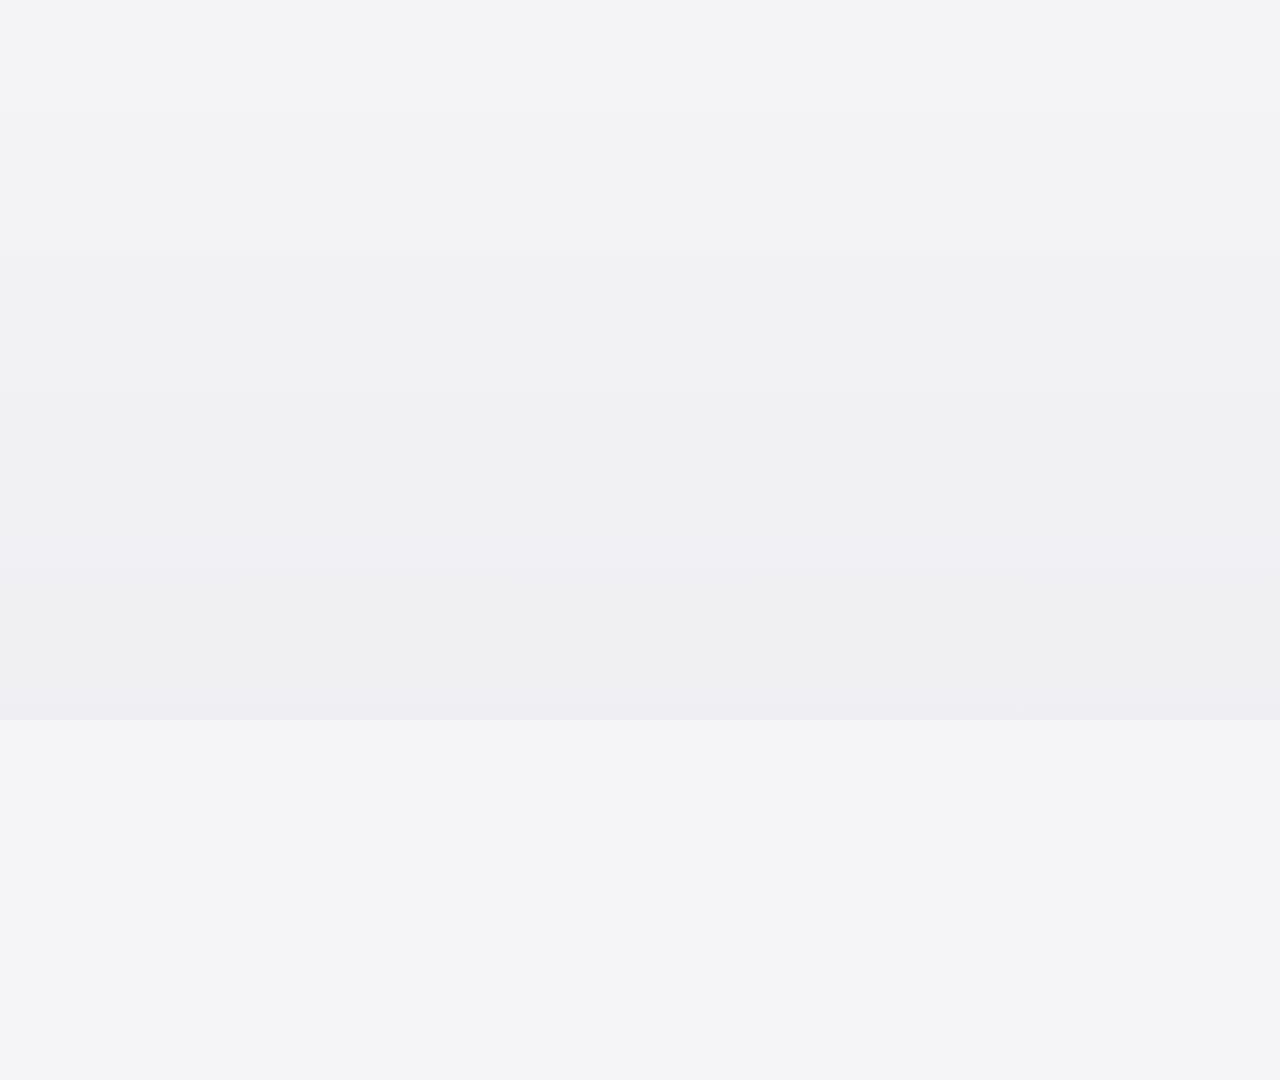
==== web/index.html @ 150fe495 "miguel-custom: wallpaper gallery (down twice from the dock; left/right browse, up/back return)" ====
<!doctype html>
<html lang="en">
<head>
<meta charset="utf-8">
<meta name="viewport" content="width=1920, height=1080">
<title>Free My TV</title>
<link rel="stylesheet" href="home.css">
</head>
<body>
<div id="stage">
  <div id="sky" class="layer">
    <div class="grad day"></div>
    <div class="grad night"></div>
    <canvas id="bgA" width="48" height="27"></canvas>
    <canvas id="bgB" width="48" height="27"></canvas>
    <div class="veil"></div>
    <div class="lift"></div>
  </div>
  <div id="home" class="layer">
    <div id="top" class="layer">
      <h1 id="title"></h1>
      <div id="tabs"></div>
      <div id="quotes"></div>
      <div id="buttons"></div>
      <div id="cards"></div>
      <div id="clock"><span class="time"></span><span class="date"></span></div>
    </div>
    <div id="platter"></div>
    <div id="tiles"></div>
  </div>
  <div id="drawer" class="layer"></div>
  <div id="apps" class="layer sheet"><h2></h2><div class="grid"></div></div>
  <div id="settings" class="layer sheet"><div class="box"></div></div>
  <div id="shelfedit" class="layer sheet"><div class="box"></div></div>
  <div id="gallery" class="layer"></div><!-- miguel-custom: wallpaper gallery -->
  <div id="saver" class="layer"></div>
  <div id="toast"></div>
</div>
<script src="config.js"></script>
<script src="coins.js"></script>
<script src="strings.js"></script>
<script src="tv.js"></script>
<script src="zones.js"></script>
<script src="data.js"></script>
<script src="home.js"></script>
</body>
</html>
---- web/home.css ----
/*
 * The home screen on a 1920 × 1080 stage, with the Android app's measurements (HomeView): the title and tabs at the top
 * left, icon-only glass buttons at the top right, three picks, and the glass shelf at the bottom; ↓ on the shelf opens
 * the drawer (inputs, shortcuts, weather, prices). Light by day, dark from sunset to sunrise.
 * No CSS variables, grid or backdrop-filter: older LG TVs (webOS 3 and 4) don't have them, and blur is too heavy for
 * their GPUs. Only transform and opacity animate.
 */
@font-face {
  font-family: 'Inter';
  src: url('fonts/InterVariable.ttf') format('truetype');
  font-weight: 100 900;
}

html, body {
  margin: 0;
  padding: 0;
  width: 100%;
  height: 100%;
  overflow: hidden;
  background: #F5F5F7;
}

body {
  font-family: 'Inter', 'LG Smart UI', 'Helvetica Neue', Arial, sans-serif;
  color: #1D1D1F;
  -webkit-font-smoothing: antialiased;
  cursor: default;
}

button { font: inherit; color: inherit; background: none; border: 0; padding: 0; margin: 0; outline: none; }

#stage {
  position: absolute;
  left: 0;
  top: 0;
  width: 1920px;
  height: 1080px;
  overflow: hidden;
  -webkit-transform-origin: 0 0;
  transform-origin: 0 0;
}

.layer { position: absolute; left: 0; top: 0; width: 1920px; height: 1080px; }

/* Symbols: Material Symbols as white PNGs, tinted by the background color. */
.sym {
  display: inline-block;
  -webkit-mask-size: contain;
  -webkit-mask-repeat: no-repeat;
  -webkit-mask-position: center;
  background-color: currentColor;
}

/* MARK: - Background: the first pick's photo, very blurred and almost white (almost black at night). */

#sky { background: #EBEBEF; }
#sky .grad { position: absolute; left: 0; top: 0; width: 100%; height: 100%; -webkit-transition: opacity 2s; transition: opacity 2s; }
#sky .day { background: -webkit-linear-gradient(top, #F5F5F7, #E2E2E7); background: linear-gradient(#F5F5F7, #E2E2E7); }
#sky .night { background: -webkit-linear-gradient(top, #1C1C1E, #0B0B0D); background: linear-gradient(#1C1C1E, #0B0B0D); opacity: 0; }
#sky canvas { position: absolute; left: -4%; top: -4%; width: 108%; height: 108%; opacity: 0; -webkit-transition: opacity 0.8s; transition: opacity 0.8s; }
#sky canvas.on { opacity: 1; }
#sky .veil { position: absolute; left: 0; top: 0; width: 100%; height: 100%; background: rgba(245, 245, 247, 0.74); -webkit-transition: background-color 2s; transition: background-color 2s; }
#sky .lift { position: absolute; left: 0; top: 0; width: 100%; height: 100%; background: #FFF; opacity: 0; -webkit-transition: opacity 0.45s, background-color 2s; transition: opacity 0.45s, background-color 2s; }
.night #sky .day { opacity: 0; }
.night #sky .night { opacity: 1; }
.night #sky .veil { background: rgba(11, 11, 13, 0.78); }
.night #sky .lift { background: #000; }
.drawer-open #sky .lift { opacity: 0.32; }
.night.drawer-open #sky .lift { opacity: 0.42; }

/* MARK: - Moving parts: the top fades and everything rises when the drawer opens. */

/* Each part is its own stack, so a focused tile (z-index) never shows over the drawer, a sheet or the screensaver. */
#home { z-index: 1; }
#drawer { z-index: 2; }
.sheet { z-index: 3; }
#saver { z-index: 4; }

#home, #drawer {
  -webkit-transition: -webkit-transform 0.55s cubic-bezier(0.32, 0.72, 0.2, 1), opacity 0.4s;
  transition: transform 0.55s cubic-bezier(0.32, 0.72, 0.2, 1), opacity 0.4s;
}
.drawer-open #home { -webkit-transform: translateY(-560px); transform: translateY(-560px); }
#top { -webkit-transition: opacity 0.3s; transition: opacity 0.3s; }
.drawer-open #top { opacity: 0; }
#drawer { -webkit-transform: translateY(560px); transform: translateY(560px); opacity: 0; }
.drawer-open #drawer { -webkit-transform: none; transform: none; opacity: 1; }

/* MARK: - Title and tabs */

#title {
  position: absolute;
  left: 76px;
  top: 52px;
  margin: 0;
  font-size: 76px;
  font-weight: 600;
  letter-spacing: 0.004em;
  line-height: 1;
  white-space: nowrap;
  color: #1D1D1F;
  -webkit-transition: color 2s;
  transition: color 2s;
}

#tabs { position: absolute; left: 54px; top: 158px; height: 68px; white-space: nowrap; }
.tab {
  position: relative;
  display: inline-block;
  height: 68px;
  padding: 0 26px;
  margin-right: 4px;
  border-radius: 34px;
  font-size: 30px;
  font-weight: 500;
  line-height: 68px;
  color: #6E6E73;
  -webkit-transition: -webkit-transform 0.3s cubic-bezier(0.2, 0.9, 0.3, 1.2), background-color 0.25s, box-shadow 0.3s, color 0.25s;
  transition: transform 0.3s cubic-bezier(0.2, 0.9, 0.3, 1.2), background-color 0.25s, box-shadow 0.3s, color 0.25s;
}
.tab.on { font-weight: 600; color: #1D1D1F; }
.tab.focus {
  background: #FFF;
  color: #1D1D1F;
  -webkit-transform: scale(1.05);
  transform: scale(1.05);
  box-shadow: 0 8px 26px rgba(0, 0, 0, 0.22);
}
.night #title, .night .tab.on { color: #F5F5F7; }
.night .tab { color: rgba(245, 245, 247, 0.62); }
.night .tab.focus { color: #1D1D1F; box-shadow: 0 8px 26px rgba(0, 0, 0, 0.4); }

/* Crypto quotes at the right end of the tab row: a quiet detail. */
#quotes {
  position: absolute;
  right: 80px;
  top: 178px;
  height: 28px;
  font-size: 21px;
  line-height: 28px;
  color: #8E8E93;
  white-space: nowrap;
  -webkit-transition: opacity 0.25s;
  transition: opacity 0.25s;
  font-feature-settings: 'tnum';
}
#quotes .q { display: inline-block; margin-left: 24px; }
#quotes svg { width: 15px; height: 15px; vertical-align: -1px; margin-right: 6px; fill: rgba(142, 142, 147, 0.7); }
#quotes.hide { opacity: 0; }
.night #quotes { color: rgba(245, 245, 247, 0.62); }
.night #quotes svg { fill: rgba(245, 245, 247, 0.55); }

/* Live TV, HDMI Inputs and Settings: glass circles; the focused one turns white, with its name below. */
.round {
  position: absolute;
  top: 69px;
  width: 68px;
  height: 68px;
  border-radius: 34px;
  background: -webkit-linear-gradient(top, rgba(255, 255, 255, 0.78), rgba(255, 255, 255, 0.5));
  background: linear-gradient(rgba(255, 255, 255, 0.78), rgba(255, 255, 255, 0.5));
  box-shadow: 0 6px 26px rgba(0, 0, 0, 0.1), inset 0 1px 0 rgba(255, 255, 255, 0.9), inset 0 0 0 1px rgba(255, 255, 255, 0.5);
  color: #1D1D1F;
  -webkit-transition: -webkit-transform 0.3s cubic-bezier(0.2, 0.9, 0.3, 1.2), box-shadow 0.3s, background-color 0.25s;
  transition: transform 0.3s cubic-bezier(0.2, 0.9, 0.3, 1.2), box-shadow 0.3s, background-color 0.25s;
}
.round .sym { position: absolute; left: 20px; top: 20px; width: 28px; height: 28px; }
.round.focus { background: #FFF; -webkit-transform: scale(1.1); transform: scale(1.1); box-shadow: 0 14px 30px rgba(0, 0, 0, 0.24); }
.round .tip {
  position: absolute;
  top: 88px;
  left: 50%;
  width: 300px;
  margin-left: -150px;
  text-align: center;
  font-size: 23px;
  font-weight: 600;
  white-space: nowrap;
  opacity: 0;
  -webkit-transition: opacity 0.2s;
  transition: opacity 0.2s;
}
.round.last .tip { left: auto; right: -10px; margin-left: 0; text-align: right; }
.round.focus .tip { opacity: 1; }
.night .round {
  background: -webkit-linear-gradient(top, rgba(40, 40, 44, 0.8), rgba(17, 17, 19, 0.62));
  background: linear-gradient(rgba(40, 40, 44, 0.8), rgba(17, 17, 19, 0.62));
  box-shadow: 0 6px 26px rgba(0, 0, 0, 0.3), inset 0 1px 0 rgba(255, 255, 255, 0.14), inset 0 0 0 1px rgba(255, 255, 255, 0.08);
  color: rgba(255, 255, 255, 0.92);
}
.night .round.focus { background: #FFF; color: #1D1D1F; }
.night .round.focus .tip { color: #F5F5F7; }

/* MARK: - Picks: a wide card and two tall ones; focused, a card grows 5%, rises and its edge lights up. */

.card {
  position: absolute;
  top: 262px;
  height: 442px;
  -webkit-transition: -webkit-transform 0.32s cubic-bezier(0.2, 0.9, 0.3, 1.15);
  transition: transform 0.32s cubic-bezier(0.2, 0.9, 0.3, 1.15);
}
.card .img {
  position: absolute;
  left: 0;
  top: 0;
  width: 100%;
  height: 100%;
  border-radius: 18px;
  overflow: hidden;
  background-color: #DADADF;
  background-size: cover;
  background-position: center;
  box-shadow: 0 10px 30px rgba(0, 0, 0, 0.14);
  -webkit-transition: box-shadow 0.32s;
  transition: box-shadow 0.32s;
}
.card .img::after {
  content: '';
  position: absolute;
  left: 0;
  top: 0;
  right: 0;
  bottom: 0;
  border-radius: 18px;
  box-shadow: inset 0 0 0 2.5px rgba(255, 255, 255, 0.85);
  background: -webkit-linear-gradient(-60deg, rgba(255, 255, 255, 0.22), rgba(255, 255, 255, 0) 55%);
  background: linear-gradient(150deg, rgba(255, 255, 255, 0.22), rgba(255, 255, 255, 0) 55%);
  opacity: 0;
  -webkit-transition: opacity 0.25s;
  transition: opacity 0.25s;
}
.card.focus { -webkit-transform: translateY(-6px) scale(1.05); transform: translateY(-6px) scale(1.05); z-index: 2; }
.card.focus .img { box-shadow: 0 24px 46px rgba(0, 0, 0, 0.34); }
.card.focus .img::after { opacity: 1; }
.card .name {
  position: absolute;
  left: 0;
  top: 464px;
  max-width: 100%;
  overflow: hidden;
  text-overflow: ellipsis;
  white-space: nowrap;
  font-size: 31px;
  font-weight: 600;
  letter-spacing: 0.012em;
  color: #1D1D1F;
  -webkit-transition: color 2s;
  transition: color 2s;
}
.card .meta {
  position: absolute;
  left: 0;
  top: 506px;
  max-width: 100%;
  overflow: hidden;
  text-overflow: ellipsis;
  white-space: nowrap;
  font-size: 25px;
  font-weight: 500;
  color: #6E6E73;
}
.night .card .img { background-color: #2C2C2E; box-shadow: 0 10px 30px rgba(0, 0, 0, 0.32); }
.night .card .name { color: #F5F5F7; }
.night .card .meta { color: rgba(245, 245, 247, 0.62); }

/* Without a TMDB key (or picks yet): the date and the time instead of the cards. */
#clock {
  position: absolute;
  left: 76px;
  top: 300px;
  font-size: 176px;
  font-weight: 200;
  letter-spacing: -0.01em;
  line-height: 1;
  color: #1D1D1F;
  display: none;
}
#clock .date { display: block; font-size: 40px; font-weight: 500; letter-spacing: 0; margin-top: 18px; color: #6E6E73; }
.no-picks #clock { display: block; }
/* miguel-custom: no tabs or picks: the clock sits in the middle of the space between the title and the dock. */
.no-picks #clock { top: 340px; }
.night #clock { color: #F5F5F7; }
.night #clock .date { color: rgba(245, 245, 247, 0.62); }

/* MARK: - Shelf: the glass bar with the apps, each in its brand color; focused, a tile grows 20% and rises. */

#platter {
  position: absolute;
  top: 814px;
  height: 206px;
  border-radius: 62px;
  background: -webkit-linear-gradient(top, rgba(255, 255, 255, 0.62), rgba(255, 255, 255, 0.4));
  background: linear-gradient(rgba(255, 255, 255, 0.62), rgba(255, 255, 255, 0.4));
  box-shadow: 0 18px 40px rgba(0, 0, 0, 0.12), inset 0 1.5px 0 rgba(255, 255, 255, 0.95), inset 0 0 0 1px rgba(255, 255, 255, 0.55);
}
.night #platter {
  background: -webkit-linear-gradient(top, rgba(34, 34, 38, 0.72), rgba(17, 17, 19, 0.6));
  background: linear-gradient(rgba(34, 34, 38, 0.72), rgba(17, 17, 19, 0.6));
  box-shadow: 0 18px 40px rgba(0, 0, 0, 0.32), inset 0 1.5px 0 rgba(255, 255, 255, 0.14), inset 0 0 0 1px rgba(255, 255, 255, 0.08);
}

.tile {
  position: absolute;
  top: 854px;
  height: 126px;
  border-radius: 22px;
  overflow: hidden;
  color: #FFF;
  box-shadow: 0 4px 22px rgba(0, 0, 0, 0.14);
  -webkit-transition: -webkit-transform 0.3s cubic-bezier(0.2, 0.9, 0.3, 1.2), box-shadow 0.3s;
  transition: transform 0.3s cubic-bezier(0.2, 0.9, 0.3, 1.2), box-shadow 0.3s;
}
.tile img { position: absolute; left: 50%; top: 50%; max-width: 76%; max-height: 62%; -webkit-transform: translate(-50%, -50%); transform: translate(-50%, -50%); }
.tile .word {
  position: absolute;
  left: 8%;
  right: 8%;
  top: 50%;
  margin-top: -20px;
  height: 40px;
  line-height: 40px;
  text-align: center;
  font-size: 30px;
  font-weight: 700;
  letter-spacing: -0.01em;
  white-space: nowrap;
  overflow: hidden;
  text-overflow: ellipsis;
}
.tile::after {
  content: '';
  position: absolute;
  left: 0;
  top: 0;
  right: 0;
  height: 50%;
  background: -webkit-linear-gradient(top, rgba(255, 255, 255, 0.1), rgba(255, 255, 255, 0));
  background: linear-gradient(rgba(255, 255, 255, 0.1), rgba(255, 255, 255, 0));
  opacity: 0;
  -webkit-transition: opacity 0.25s;
  transition: opacity 0.25s;
}
.tile.focus { -webkit-transform: scale(1.2); transform: scale(1.2); box-shadow: 0 18px 40px rgba(0, 0, 0, 0.34); z-index: 2; }
.tile.focus::after { opacity: 1; }
.night .tile { box-shadow: 0 4px 22px rgba(0, 0, 0, 0.3); }
.night .tile.focus { box-shadow: 0 18px 40px rgba(0, 0, 0, 0.6); }

/* MARK: - Drawer: inputs and shortcuts, weather, prices */

.row-title { position: absolute; top: 494px; font-size: 25px; font-weight: 600; color: #6E6E73; white-space: nowrap; }
.night .row-title { color: rgba(255, 255, 255, 0.7); }

.glass {
  background: -webkit-linear-gradient(top, rgba(255, 255, 255, 0.86), rgba(255, 255, 255, 0.66));
  background: linear-gradient(rgba(255, 255, 255, 0.86), rgba(255, 255, 255, 0.66));
  box-shadow: 0 10px 30px rgba(0, 0, 0, 0.1), inset 0 1.5px 0 rgba(255, 255, 255, 0.95), inset 0 0 0 1px rgba(255, 255, 255, 0.5);
}
.night .glass {
  background: -webkit-linear-gradient(top, rgba(38, 38, 42, 0.78), rgba(17, 17, 19, 0.64));
  background: linear-gradient(rgba(38, 38, 42, 0.78), rgba(17, 17, 19, 0.64));
  box-shadow: 0 10px 30px rgba(0, 0, 0, 0.3), inset 0 1.5px 0 rgba(255, 255, 255, 0.12), inset 0 0 0 1px rgba(255, 255, 255, 0.07);
}

.key {
  position: absolute;
  top: 540px;
  height: 126px;
  border-radius: 20px;
  text-align: center;
  color: #1D1D1F;
  -webkit-transition: -webkit-transform 0.28s cubic-bezier(0.2, 0.9, 0.3, 1.2), box-shadow 0.28s, background-color 0.2s;
  transition: transform 0.28s cubic-bezier(0.2, 0.9, 0.3, 1.2), box-shadow 0.28s, background-color 0.2s;
}
.key .sym { position: absolute; left: 50%; top: 33px; width: 34px; height: 34px; margin-left: -17px; }
.key .label { position: absolute; left: 8px; right: 8px; top: 82px; font-size: 23px; font-weight: 500; white-space: nowrap; overflow: hidden; text-overflow: ellipsis; }
.key.off { color: #8E8E93; }
.key.focus { background: #F5F5F7; color: #1C1C1E; -webkit-transform: scale(1.07); transform: scale(1.07); box-shadow: 0 16px 34px rgba(0, 0, 0, 0.42); z-index: 2; }
.night .key { color: rgba(255, 255, 255, 0.95); }
.night .key.off { color: rgba(255, 255, 255, 0.42); }
.night .key.focus { color: #1C1C1E; }

.panel { position: absolute; top: 708px; height: 300px; border-radius: 30px; overflow: hidden; color: #1D1D1F; }
.night .panel { color: #F5F5F7; }
.panel .head { position: absolute; left: 34px; top: 30px; font-size: 25px; font-weight: 600; color: #6E6E73; white-space: nowrap; }
.panel .side { position: absolute; right: 34px; top: 33px; font-size: 21px; font-weight: 500; color: #8E8E93; white-space: nowrap; }
.night .panel .head { color: rgba(255, 255, 255, 0.7); }
.night .panel .side { color: rgba(255, 255, 255, 0.6); }

#weather .now { position: absolute; left: 34px; top: 82px; height: 100px; white-space: nowrap; }
#weather .now .sym { width: 56px; height: 56px; vertical-align: 12px; margin-right: 18px; }
#weather .now .temp { font-size: 100px; font-weight: 300; line-height: 100px; font-feature-settings: 'tnum'; }
#weather .cond { position: absolute; left: 34px; top: 192px; font-size: 29px; font-weight: 500; white-space: nowrap; }
#weather .range { position: absolute; left: 34px; top: 236px; font-size: 23px; font-weight: 500; color: #6E6E73; white-space: nowrap; font-feature-settings: 'tnum'; }
#weather .split { position: absolute; left: 391px; top: 34px; bottom: 34px; width: 2px; background: rgba(0, 0, 0, 0.1); }
#weather .hours { position: absolute; left: 422px; right: 30px; top: 74px; height: 140px; }
#weather .hour { position: absolute; top: 0; text-align: center; font-feature-settings: 'tnum'; }
#weather .hour .t { font-size: 22px; font-weight: 500; color: #6E6E73; }
#weather .hour .sym { display: block; width: 30px; height: 30px; margin: 22px auto 18px; }
#weather .hour .d { font-size: 26px; font-weight: 500; }
#weather .sun { position: absolute; left: 422px; top: 236px; font-size: 23px; font-weight: 500; color: #6E6E73; white-space: nowrap; }
#weather .sun .sym { width: 22px; height: 22px; vertical-align: -3px; margin-right: 10px; }
#weather .sun span { margin-right: 36px; }
.night #weather .range, .night #weather .hour .t, .night #weather .sun { color: rgba(255, 255, 255, 0.68); }
.night #weather .split { background: rgba(255, 255, 255, 0.14); }

#prices .coin { position: absolute; left: 34px; right: 34px; height: 40px; font-size: 29px; font-weight: 500; white-space: nowrap; }
#prices .coin svg { position: absolute; left: 2px; top: 6px; width: 26px; height: 26px; fill: #6E6E73; }
#prices .coin .n { position: absolute; left: 50px; top: 0; }
#prices .coin .p { position: absolute; right: 128px; top: 1px; font-size: 26px; font-feature-settings: 'tnum'; }
#prices .coin .c { position: absolute; right: 0; top: 2px; width: 108px; height: 34px; line-height: 34px; border-radius: 17px; text-align: center; font-size: 21px; font-weight: 600; font-feature-settings: 'tnum'; }
#prices .up { color: #248A3D; background: rgba(36, 138, 61, 0.2); }
#prices .down { color: #D70015; background: rgba(215, 0, 21, 0.2); }
.night #prices .coin svg { fill: rgba(255, 255, 255, 0.8); }
.night #prices .up { color: #30D158; background: rgba(48, 209, 88, 0.2); }
.night #prices .down { color: #FF453A; background: rgba(255, 69, 58, 0.2); }

/* MARK: - Sheets over the home screen: All Apps, Settings, Shelf */

.sheet {
  background: rgba(0, 0, 0, 0.66);
  color: #FFF;
  opacity: 0;
  visibility: hidden;
  -webkit-transform: scale(1.04);
  transform: scale(1.04);
  -webkit-transition: opacity 0.35s, -webkit-transform 0.45s cubic-bezier(0.2, 0.9, 0.3, 1), visibility 0s 0.45s;
  transition: opacity 0.35s, transform 0.45s cubic-bezier(0.2, 0.9, 0.3, 1), visibility 0s 0.45s;
}
.sheet.open { opacity: 1; visibility: visible; -webkit-transform: none; transform: none; -webkit-transition-delay: 0s; transition-delay: 0s; }
.sheet h2 { position: absolute; left: 0; right: 0; top: 84px; margin: 0; text-align: center; font-size: 40px; font-weight: 600; }

#apps .grid { position: absolute; left: 0; top: 0; width: 1920px; -webkit-transition: -webkit-transform 0.4s cubic-bezier(0.2, 0.9, 0.3, 1); transition: transform 0.4s cubic-bezier(0.2, 0.9, 0.3, 1); }
.cell { position: absolute; width: 300px; height: 169px; }
.cell .face {
  position: absolute;
  left: 0;
  top: 0;
  width: 300px;
  height: 169px;
  border-radius: 22px;
  overflow: hidden;
  box-shadow: inset 0 0 0 2px rgba(255, 255, 255, 0.08);
  -webkit-transition: -webkit-transform 0.28s cubic-bezier(0.2, 0.9, 0.3, 1.2), box-shadow 0.28s;
  transition: transform 0.28s cubic-bezier(0.2, 0.9, 0.3, 1.2), box-shadow 0.28s;
}
.cell .face img { position: absolute; left: 50%; top: 50%; max-width: 70%; max-height: 60%; -webkit-transform: translate(-50%, -50%); transform: translate(-50%, -50%); }
.cell .face .word { position: absolute; left: 6%; right: 6%; top: 50%; margin-top: -22px; height: 44px; line-height: 44px; text-align: center; font-size: 32px; font-weight: 700; white-space: nowrap; overflow: hidden; text-overflow: ellipsis; color: #FFF; }
.cell .label { position: absolute; left: 0; right: 0; top: 186px; text-align: center; font-size: 24px; font-weight: 500; color: rgba(255, 255, 255, 0.6); white-space: nowrap; overflow: hidden; text-overflow: ellipsis; }
.cell.focus .face { -webkit-transform: scale(1.08); transform: scale(1.08); box-shadow: 0 16px 34px rgba(0, 0, 0, 0.55), inset 0 0 0 2px rgba(255, 255, 255, 0.4); }
.cell.focus .label { color: #FFF; }

#settings .box, #shelfedit .box {
  position: absolute;
  left: 560px;
  top: 150px;
  width: 800px;
  border-radius: 40px;
  padding: 30px 30px 26px;
  box-sizing: border-box;
  background: -webkit-linear-gradient(top, rgba(34, 36, 44, 0.96), rgba(18, 20, 26, 0.97));
  background: linear-gradient(rgba(34, 36, 44, 0.96), rgba(18, 20, 26, 0.97));
  box-shadow: 0 40px 90px rgba(0, 0, 0, 0.6), inset 0 1px 0 rgba(255, 255, 255, 0.14), inset 0 0 0 1px rgba(255, 255, 255, 0.08);
}
.box .title { font-size: 38px; font-weight: 700; padding: 6px 18px 18px; letter-spacing: -0.01em; }
.box .title .sym { width: 36px; height: 36px; vertical-align: -5px; margin-right: 14px; color: rgba(255, 255, 255, 0.85); }
.box .list { position: relative; overflow: hidden; }
.box .rows { -webkit-transition: -webkit-transform 0.3s cubic-bezier(0.2, 0.9, 0.3, 1); transition: transform 0.3s cubic-bezier(0.2, 0.9, 0.3, 1); }
.box .row { position: relative; height: 70px; margin-bottom: 8px; border-radius: 20px; font-size: 30px; font-weight: 600; line-height: 70px; padding: 0 24px; white-space: nowrap; -webkit-transition: background-color 0.18s; transition: background-color 0.18s; }
.box .row.focus { background: rgba(255, 255, 255, 0.13); box-shadow: inset 0 1px 0 rgba(255, 255, 255, 0.14); }
.box .row .value { position: absolute; right: 24px; top: 0; color: rgba(255, 255, 255, 0.92); font-weight: 500; }
.box .row .value .chev { color: rgba(255, 255, 255, 0.35); margin: 0 10px; }
.box .row.dim { color: rgba(255, 255, 255, 0.4); }
.box .hint { padding: 14px 18px 0; font-size: 22px; font-weight: 500; color: rgba(255, 255, 255, 0.5); }
.toggle { position: absolute; right: 24px; top: 13px; width: 78px; height: 44px; border-radius: 22px; background: #3A3D45; -webkit-transition: background-color 0.2s; transition: background-color 0.2s; }
.toggle::after { content: ''; position: absolute; left: 4px; top: 4px; width: 36px; height: 36px; border-radius: 18px; background: #FFF; box-shadow: 0 2px 6px rgba(0, 0, 0, 0.35); -webkit-transition: -webkit-transform 0.2s; transition: transform 0.2s; }
.toggle.on { background: #3FD69B; }
.toggle.on::after { -webkit-transform: translateX(34px); transform: translateX(34px); }

/* MARK: - Screensaver: the picks' photos, slowly moving, and a clock */

#saver { background: #000; opacity: 0; visibility: hidden; -webkit-transition: opacity 1.2s, visibility 0s 1.2s; transition: opacity 1.2s, visibility 0s 1.2s; }
#saver.on { opacity: 1; visibility: visible; -webkit-transition-delay: 0s; transition-delay: 0s; }
#saver .photo { position: absolute; left: 0; top: 0; width: 1920px; height: 1080px; background-size: cover; background-position: center; opacity: 0; -webkit-transition: opacity 2.4s, -webkit-transform 24s linear; transition: opacity 2.4s, transform 24s linear; }
#saver .photo.on { opacity: 1; }
#saver .shade { position: absolute; left: 0; right: 0; bottom: 0; height: 520px; background: -webkit-linear-gradient(top, rgba(0, 0, 0, 0), rgba(0, 0, 0, 0.55)); background: linear-gradient(rgba(0, 0, 0, 0), rgba(0, 0, 0, 0.55)); }
#saver .clock {
  position: absolute;
  left: 80px;
  bottom: 90px;
  padding: 26px 46px 30px;
  border-radius: 46px;
  color: #FFF;
  background: -webkit-linear-gradient(top, rgba(255, 255, 255, 0.22), rgba(255, 255, 255, 0.1));
  background: linear-gradient(rgba(255, 255, 255, 0.22), rgba(255, 255, 255, 0.1));
  box-shadow: 0 30px 70px rgba(0, 0, 0, 0.35), inset 0 1.5px 0 rgba(255, 255, 255, 0.4), inset 0 0 0 1px rgba(255, 255, 255, 0.18);
  white-space: nowrap;
}
#saver .clock .time { font-size: 150px; font-weight: 300; line-height: 1; letter-spacing: -0.02em; font-feature-settings: 'tnum'; }
#saver .clock .date { margin-top: 10px; font-size: 34px; font-weight: 500; color: rgba(255, 255, 255, 0.82); }
#saver .clock .title { margin-top: 18px; font-size: 26px; font-weight: 500; color: rgba(255, 255, 255, 0.65); }

/* MARK: - Toast */

#toast {
  position: absolute;
  left: 50%;
  top: 64px;
  max-width: 820px;
  -webkit-transform: translate(-50%, -16px);
  transform: translate(-50%, -16px);
  padding: 18px 30px;
  border-radius: 32px;
  font-size: 26px;
  font-weight: 500;
  line-height: 1.3;
  color: rgba(255, 255, 255, 0.95);
  background: rgba(17, 17, 19, 0.86);
  box-shadow: 0 16px 40px rgba(0, 0, 0, 0.35), inset 0 1px 0 rgba(255, 255, 255, 0.14);
  opacity: 0;
  -webkit-transition: opacity 0.3s, -webkit-transform 0.3s;
  transition: opacity 0.3s, transform 0.3s;
  z-index: 50;
}
#toast.on { opacity: 1; -webkit-transform: translate(-50%, 0); transform: translate(-50%, 0); }

/* The Magic Remote's pointer: no text selection, no outlines. */
* { -webkit-user-select: none; user-select: none; -webkit-tap-highlight-color: transparent; }

/* MARK: - miguel-custom: wallpaper gallery, full screen over the drawer (↓ twice from the dock). */
#gallery { z-index: 3; background: #000; opacity: 0; visibility: hidden; -webkit-transition: opacity 0.5s, visibility 0s 0.5s; transition: opacity 0.5s, visibility 0s 0.5s; }
#gallery.on { opacity: 1; visibility: visible; -webkit-transition-delay: 0s; transition-delay: 0s; }
#gallery .photo { position: absolute; left: 0; top: 0; width: 1920px; height: 1080px; background-size: cover; background-position: center; opacity: 0; -webkit-transition: opacity 0.6s; transition: opacity 0.6s; }
#gallery .photo.on { opacity: 1; }
#gallery .shade { position: absolute; left: 0; right: 0; bottom: 0; height: 360px; background: -webkit-linear-gradient(top, rgba(0, 0, 0, 0), rgba(0, 0, 0, 0.5)); background: linear-gradient(rgba(0, 0, 0, 0), rgba(0, 0, 0, 0.5)); }
#gallery .caption { position: absolute; left: 96px; bottom: 84px; color: #fff; text-shadow: 0 2px 16px rgba(0, 0, 0, 0.5); }
#gallery .caption .name { font-size: 46px; font-weight: 600; }
#gallery .caption .count { margin-top: 8px; font-size: 28px; font-weight: 500; color: rgba(255, 255, 255, 0.75); font-feature-settings: 'tnum'; }
#gallery .hint { position: absolute; left: 50%; top: 64px; -webkit-transform: translateX(-50%); transform: translateX(-50%); padding: 16px 30px; border-radius: 32px; font-size: 26px; font-weight: 500; color: rgba(255, 255, 255, 0.95); background: rgba(17, 17, 19, 0.7); white-space: nowrap; -webkit-transition: opacity 0.8s; transition: opacity 0.8s; }
#gallery .hint.quiet { opacity: 0; }
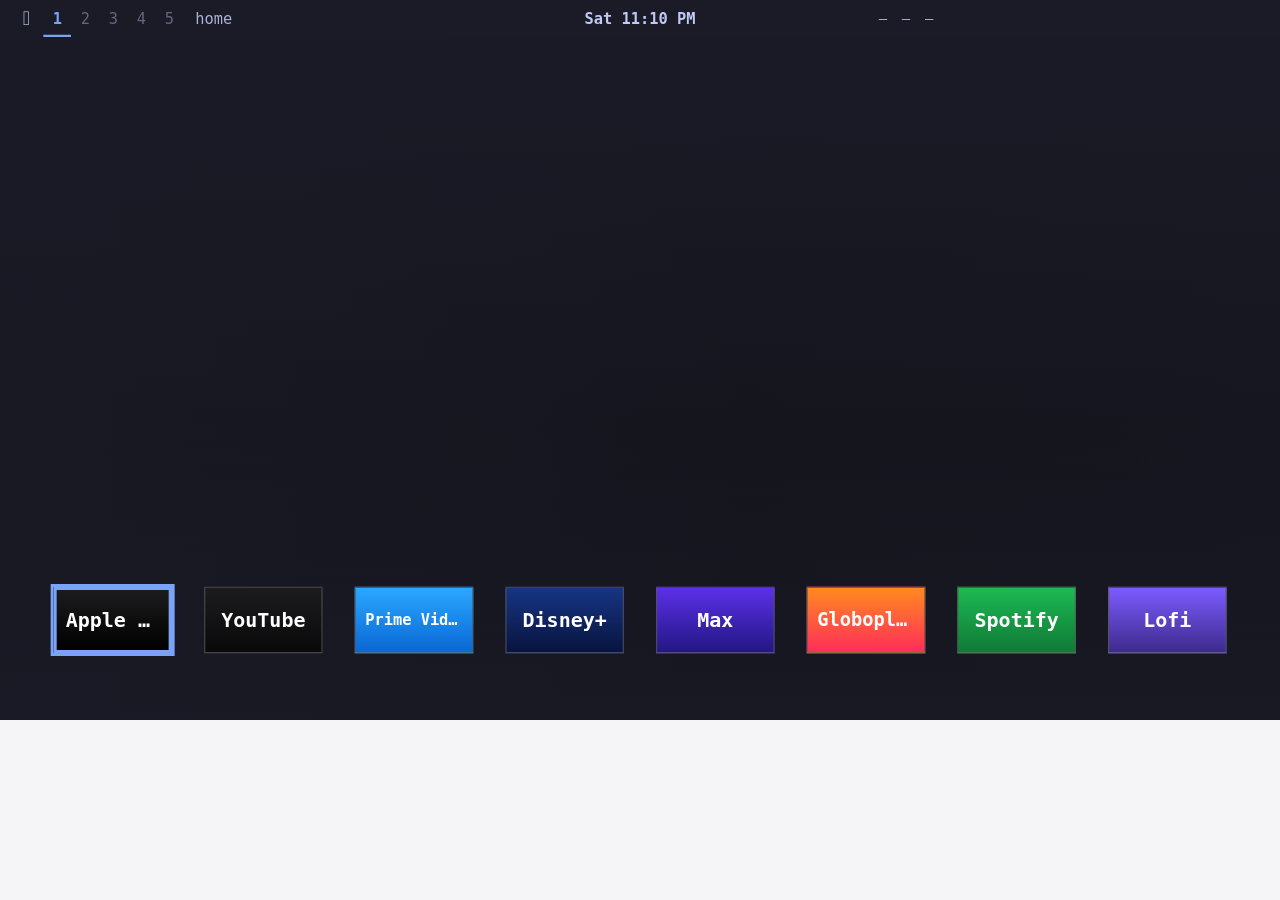
==== commit c80eeb4f: "miguel-custom: Lofi TV branding, Omarchy calendar panel, cliamp Lofi radio Rename visible WebTV titl" ====
--- a/web/index.html
+++ b/web/index.html
@@ -3,8 +3,9 @@
 <head>
 <meta charset="utf-8">
 <meta name="viewport" content="width=1920, height=1080">
-<title>Free My TV</title>
+<title>Lofi TV</title>
 <link rel="stylesheet" href="home.css">
+<link rel="stylesheet" href="omarchy.css"><!-- miguel-custom: the Omarchy look -->
 </head>
 <body>
 <div id="stage">
@@ -13,6 +14,7 @@
     <div class="grad night"></div>
     <canvas id="bgA" width="48" height="27"></canvas>
     <canvas id="bgB" width="48" height="27"></canvas>
+    <div class="wall"></div><!-- miguel-custom: the Omarchy theme's wallpaper -->
     <div class="veil"></div>
     <div class="lift"></div>
   </div>
@@ -20,8 +22,6 @@
     <div id="top" class="layer">
       <h1 id="title"></h1>
       <div id="tabs"></div>
-      <div id="quotes"></div>
-      <div id="buttons"></div>
       <div id="cards"></div>
       <div id="clock"><span class="time"></span><span class="date"></span></div>
     </div>
@@ -29,10 +29,19 @@
     <div id="tiles"></div>
   </div>
   <div id="drawer" class="layer"></div>
+  <!-- miguel-custom: the top bar (Omarchy themes: a Waybar-like bar; Classic: only the round buttons and the quotes) -->
+  <div id="bar">
+    <div class="left"><span class="logo">&#xE900;</span><span id="ws"></span><span id="wsname"></span></div>
+    <div id="barclock"></div>
+    <div class="right"><span id="barwx"></span><span id="barnet"></span></div>
+    <div id="quotes"></div>
+    <div id="buttons"></div>
+  </div>
   <div id="apps" class="layer sheet"><h2></h2><div class="grid"></div></div>
   <div id="settings" class="layer sheet"><div class="box"></div></div>
   <div id="shelfedit" class="layer sheet"><div class="box"></div></div>
   <div id="gallery" class="layer"></div><!-- miguel-custom: wallpaper gallery -->
+  <div id="themes" class="layer"><div class="box"></div></div><!-- miguel-custom: theme picker -->
   <div id="saver" class="layer"></div>
   <div id="toast"></div>
 </div>
@@ -41,6 +50,7 @@
 <script src="strings.js"></script>
 <script src="tv.js"></script>
 <script src="zones.js"></script>
+<script src="themes.js"></script><!-- miguel-custom: the Omarchy themes -->
 <script src="data.js"></script>
 <script src="home.js"></script>
 </body>
--- a/web/home.css
+++ b/web/home.css
@@ -538,3 +538,88 @@
 #gallery .caption .count { margin-top: 8px; font-size: 28px; font-weight: 500; color: rgba(255, 255, 255, 0.75); font-feature-settings: 'tnum'; }
 #gallery .hint { position: absolute; left: 50%; top: 64px; -webkit-transform: translateX(-50%); transform: translateX(-50%); padding: 16px 30px; border-radius: 32px; font-size: 26px; font-weight: 500; color: rgba(255, 255, 255, 0.95); background: rgba(17, 17, 19, 0.7); white-space: nowrap; -webkit-transition: opacity 0.8s; transition: opacity 0.8s; }
 #gallery .hint.quiet { opacity: 0; }
+
+/* MARK: - miguel-custom: Omarchy themes (every theme in github.com/omacom/omarchy themes/, web/themes.js). home.js puts
+   the active theme's exact colors.toml palette in these variables on <body>; --ring is the accent, or a brighter colour
+   of the theme when the accent is too weak for a focus ring seen from the sofa. Every focus keeps a 5px ring. */
+body.omarchy #sky { background: var(--darker); }
+body.omarchy #sky .night { background: -webkit-linear-gradient(top, var(--bg), var(--darker)); background: linear-gradient(var(--bg), var(--darker)); }
+/* the wallpaper (#sky .wall) under a scrim of the theme's background: heavier at the left (title, clock) and the
+   bottom (dock), lighter in the middle; light themes get a stronger, light one so their dark text stays readable. */
+#sky .wall { position: absolute; left: 0; top: 0; width: 100%; height: 100%; background-size: cover; background-position: center; opacity: 0; -webkit-transition: opacity 0.6s; transition: opacity 0.6s; }
+#sky .wall.on { opacity: 1; }
+body.omarchy #sky .veil { background: linear-gradient(90deg, rgba(var(--bg-rgb), 0.68), rgba(var(--bg-rgb), 0.24) 58%, rgba(var(--bg-rgb), 0.34)), linear-gradient(rgba(var(--bg-rgb), 0.42), rgba(var(--bg-rgb), 0) 26%, rgba(var(--bg-rgb), 0) 58%, rgba(var(--bg-rgb), 0.74)); }
+body.omarchy-light #sky .veil { background: linear-gradient(90deg, rgba(var(--bg-rgb), 0.82), rgba(var(--bg-rgb), 0.45) 58%, rgba(var(--bg-rgb), 0.52)), linear-gradient(rgba(var(--bg-rgb), 0.55), rgba(var(--bg-rgb), 0) 26%, rgba(var(--bg-rgb), 0) 58%, rgba(var(--bg-rgb), 0.82)); }
+body.omarchy #title, body.omarchy #clock, body.omarchy #quotes { text-shadow: 0 2px 18px rgba(var(--bg-rgb), 0.6); }
+body.omarchy #sky .lift { background: var(--darker); }
+body.omarchy #title, body.omarchy #clock { color: var(--fgb); }
+body.omarchy #clock .date, body.omarchy #quotes { color: var(--fg); }
+body.omarchy #quotes svg { fill: var(--fgd); }
+body.omarchy .round { background: -webkit-linear-gradient(top, rgba(var(--lighter-rgb), 0.85), rgba(var(--dark-rgb), 0.7)); background: linear-gradient(rgba(var(--lighter-rgb), 0.85), rgba(var(--dark-rgb), 0.7)); box-shadow: 0 6px 26px rgba(0, 0, 0, 0.3), inset 0 0 0 1px rgba(var(--muted-rgb), 0.6); color: var(--fgb); }
+body.omarchy .round.focus { background: var(--fgb); color: var(--bg); box-shadow: 0 0 0 5px var(--ring), 0 14px 30px rgba(0, 0, 0, 0.5); }
+body.omarchy .round.focus .tip { color: var(--fgb); }
+body.omarchy #platter { background: -webkit-linear-gradient(top, rgba(var(--lighter-rgb), 0.72), rgba(var(--dark-rgb), 0.62)); background: linear-gradient(rgba(var(--lighter-rgb), 0.72), rgba(var(--dark-rgb), 0.62)); box-shadow: 0 18px 40px rgba(0, 0, 0, 0.35), inset 0 0 0 1px rgba(var(--muted-rgb), 0.55); }
+body.omarchy .tile.focus { box-shadow: 0 0 0 5px var(--ring), 0 18px 40px rgba(0, 0, 0, 0.6); }
+body.omarchy .row-title { color: var(--fg); }
+body.omarchy .glass { background: -webkit-linear-gradient(top, rgba(var(--lighter-rgb), 0.8), rgba(var(--dark-rgb), 0.68)); background: linear-gradient(rgba(var(--lighter-rgb), 0.8), rgba(var(--dark-rgb), 0.68)); box-shadow: 0 10px 30px rgba(0, 0, 0, 0.3), inset 0 0 0 1px rgba(var(--muted-rgb), 0.5); }
+body.omarchy .key { color: var(--fgb); }
+body.omarchy .key.off { color: var(--fgd); }
+body.omarchy .key.focus { background: var(--fgb); color: var(--bg); box-shadow: 0 0 0 5px var(--ring), 0 16px 34px rgba(0, 0, 0, 0.5); }
+body.omarchy .panel { color: var(--fgb); }
+body.omarchy .panel .head, body.omarchy .panel .side, body.omarchy #weather .range, body.omarchy #weather .hour .t, body.omarchy #weather .sun { color: var(--fg); }
+body.omarchy #weather .split { background: rgba(var(--muted-rgb), 0.6); }
+body.omarchy #prices .coin svg { fill: var(--fg); }
+body.omarchy #prices .up { color: var(--green); background: rgba(var(--green-rgb), 0.18); }
+body.omarchy #prices .down { color: var(--red); background: rgba(var(--red-rgb), 0.18); }
+body.omarchy .sheet { background: rgba(var(--darker-rgb), 0.8); color: var(--fgb); }
+body.omarchy #settings .box, body.omarchy #shelfedit .box { background: -webkit-linear-gradient(top, var(--lighter), var(--bg)); background: linear-gradient(var(--lighter), var(--bg)); box-shadow: 0 40px 90px rgba(0, 0, 0, 0.6), inset 0 0 0 1px rgba(var(--muted-rgb), 0.7); }
+body.omarchy .box .title .sym { color: var(--accent); }
+body.omarchy .box .row.focus { background: var(--sel); box-shadow: inset 0 0 0 4px var(--ring); }
+body.omarchy .box .row .value { color: var(--fgb); }
+body.omarchy .box .row .value .chev, body.omarchy .box .hint, body.omarchy .box .row.dim { color: var(--fgd); }
+body.omarchy .toggle { background: var(--muted); }
+body.omarchy .toggle.on { background: var(--accent); }
+body.omarchy .cell .label { color: var(--fg); }
+body.omarchy .cell.focus .face { box-shadow: 0 0 0 5px var(--ring), 0 16px 34px rgba(0, 0, 0, 0.55); }
+body.omarchy .cell.focus .label { color: var(--fgb); }
+body.omarchy #toast { background: rgba(var(--dark-rgb), 0.94); color: var(--fgb); box-shadow: 0 16px 40px rgba(0, 0, 0, 0.4), inset 0 0 0 1px rgba(var(--muted-rgb), 0.7); }
+body.omarchy #gallery .hint { background: rgba(var(--dark-rgb), 0.8); color: var(--fgb); }
+
+/* MARK: - miguel-custom: theme picker (#themes): a panel over the bottom of the home, every theme as a card. Colours
+   come from the previewed theme (fallbacks for the Classic looks); the focused card grows with a 5px ring. */
+#themes { z-index: 3; opacity: 0; visibility: hidden; -webkit-transition: opacity 0.3s, visibility 0s 0.3s; transition: opacity 0.3s, visibility 0s 0.3s; }
+#themes.open { opacity: 1; visibility: visible; -webkit-transition-delay: 0s; transition-delay: 0s; }
+#themes .box { position: absolute; left: 50px; width: 1820px; top: 444px; height: 600px; border-radius: 40px; background: rgba(var(--dark-rgb, 28, 28, 30), 0.92); box-shadow: 0 30px 80px rgba(0, 0, 0, 0.45), inset 0 0 0 1px rgba(var(--muted-rgb, 72, 72, 74), 0.7); color: var(--fgb, #F5F5F7); }
+#themes .head { position: absolute; left: 40px; top: 28px; height: 46px; line-height: 46px; font-size: 34px; font-weight: 600; }
+#themes .head .sym { width: 36px; height: 36px; margin-right: 14px; vertical-align: -6px; color: var(--accent, #F5F5F7); }
+#themes .hint { position: absolute; right: 40px; top: 38px; font-size: 24px; font-weight: 500; color: var(--fg, rgba(245, 245, 247, 0.7)); }
+#themes .grid { position: absolute; left: 36px; top: 100px; }
+.tcard { position: absolute; width: 180px; height: 156px; -webkit-transition: -webkit-transform 0.25s cubic-bezier(0.2, 0.9, 0.3, 1.2); transition: transform 0.25s cubic-bezier(0.2, 0.9, 0.3, 1.2); }
+.tcard .thumb { position: absolute; left: 0; top: 0; width: 180px; height: 101px; border-radius: 14px; background-size: cover; background-position: center; background-color: rgba(var(--muted-rgb, 72, 72, 74), 0.5); box-shadow: inset 0 0 0 1px rgba(255, 255, 255, 0.14); -webkit-transition: box-shadow 0.25s; transition: box-shadow 0.25s; }
+.tcard .thumb.auto { background-image: linear-gradient(135deg, #F5F5F7 50%, #1C1C1E 50%); }
+.tcard .thumb.light { background-image: linear-gradient(#F5F5F7, #E2E2E7); }
+.tcard .thumb.dark { background-image: linear-gradient(#1C1C1E, #0B0B0D); }
+.tcard.on .thumb:after { content: ''; position: absolute; right: 8px; top: 8px; width: 20px; height: 20px; border-radius: 10px; background: var(--ring, #FFF); box-shadow: 0 0 0 3px rgba(0, 0, 0, 0.45); }
+.tcard .swatches { position: absolute; left: 0; top: 109px; width: 180px; height: 10px; border-radius: 5px; overflow: hidden; display: -webkit-flex; display: flex; }
+.tcard .swatches span { -webkit-flex: 1; flex: 1; }
+.tcard .name { position: absolute; left: -8px; right: -8px; top: 124px; text-align: center; font-size: 22px; font-weight: 500; white-space: nowrap; overflow: hidden; text-overflow: ellipsis; color: var(--fg, rgba(245, 245, 247, 0.7)); }
+.tcard.on .name { color: var(--fgb, #F5F5F7); font-weight: 700; }
+.tcard.focus { z-index: 1; -webkit-transform: scale(1.1); transform: scale(1.1); }
+.tcard.focus .thumb { box-shadow: 0 0 0 5px var(--ring, #FFF), 0 14px 30px rgba(0, 0, 0, 0.5); }
+.tcard.focus .name { color: var(--fgb, #F5F5F7); font-weight: 700; }
+.picking #platter, .picking #tiles { opacity: 0; }
+.picking #clock { -webkit-transform: translateY(-150px); transform: translateY(-150px); }
+
+/* MARK: - Calendar panel (classic + shared) */
+#calendar .cal-labels, #calendar .cal-grid {
+  position: absolute; left: 28px; right: 28px; display: -webkit-box; display: -webkit-flex; display: flex;
+  -webkit-flex-wrap: wrap; flex-wrap: wrap;
+}
+#calendar .cal-labels { top: 56px; }
+#calendar .cal-grid { top: 100px; bottom: 24px; }
+#calendar .cal-dow, #calendar .cal-day {
+  width: 14.28%; text-align: center; font-size: 24px; line-height: 40px;
+}
+#calendar .cal-dow { opacity: 0.5; font-size: 18px; }
+#calendar .cal-day.mute { opacity: 0; }
+#calendar .cal-day.today { font-weight: 700; text-decoration: underline; }
--- a/web/omarchy.css
+++ b/web/omarchy.css
@@ -0,0 +1,166 @@
+/*
+ * miguel-custom: the Omarchy look, for the Omarchy themes only (body.omarchy; the Classic looks keep home.css).
+ * Modelled on github.com/omacom/omarchy (branch quattro): the shell's bar, menu, launcher, notifications and lock
+ * (default/themed/shell.toml.tpl), Hyprland's look (default/hypr/looknfeel.lua: rounding 0, border_size 2, gaps 5/10,
+ * no shadows, no blur; active border = the theme's accent or its own hyprland_active_border, inactive rgba(595959aa))
+ * and the monospace font (JetBrains Mono). Sizes are doubled or so for a TV seen from the sofa; focus borders are 4-5px.
+ * Colours: home.js puts the theme's colors.toml palette in --bg, --fg, --accent, ... (and --*-rgb) on <body>; --ring is
+ * the accent, or a stronger colour of the theme when the accent is too faint to show focus; --grad is the theme's own
+ * active-border gradient ("none" for most). No blur, no backdrop-filter; only opacity and transform animate.
+ */
+@font-face { font-family: 'JetBrains Mono'; src: url('fonts/JetBrainsMono.woff') format('woff'); font-weight: 100 800; }
+@font-face { font-family: 'Omarchy Glyph'; src: url('fonts/omarchy-glyph.woff') format('woff'); }
+
+/* MARK: - The top bar. Classic: an empty, zero-height holder for the round buttons and the quotes. */
+#bar { position: absolute; left: 0; top: 0; width: 1920px; height: 0; z-index: 2; -webkit-transition: opacity 0.3s; transition: opacity 0.3s; }
+#bar .left, #barclock, #bar .right { display: none; }
+body:not(.omarchy).drawer-open #bar { opacity: 0; }
+
+body.omarchy { font-family: 'JetBrains Mono', 'Inter', monospace; }
+body.omarchy #bar { height: 56px; background: var(--bg); color: var(--fg); font-size: 23px; font-weight: 500; line-height: 56px; white-space: nowrap; }
+body.omarchy #bar .left, body.omarchy #barclock, body.omarchy #bar .right { display: block; position: absolute; top: 0; height: 56px; }
+body.omarchy #bar .left { left: 34px; }
+body.omarchy #bar .logo { display: inline-block; vertical-align: top; margin-right: 20px; font-family: 'Omarchy Glyph'; font-size: 30px; color: var(--fgb); }
+body.omarchy #ws { display: inline-block; vertical-align: top; }
+body.omarchy #ws .w { display: inline-block; width: 42px; text-align: center; opacity: 0.5; }
+body.omarchy #ws .w.on { opacity: 1; color: var(--ring); font-weight: 800; box-shadow: inset 0 -4px 0 var(--ring); }
+body.omarchy #wsname { margin-left: 18px; }
+body.omarchy #barclock { left: 660px; width: 600px; text-align: center; color: var(--fgb); font-weight: 700; }
+body.omarchy #bar .right { right: 300px; }
+body.omarchy #barwx, body.omarchy #barnet { display: inline-block; margin-left: 26px; }
+body.omarchy #bar .right .sym { width: 28px; height: 28px; margin-right: 8px; vertical-align: -6px; }
+body.omarchy #quotes, body.omarchy #quotes.hide { right: 520px !important; top: 0; height: 56px; line-height: 56px; font-size: 21px; color: var(--fg); text-shadow: none; opacity: 1; }
+body.omarchy #quotes .q { margin-left: 22px; }
+body.omarchy #quotes svg { fill: var(--fg); }
+/* The round buttons become bar icons, like the bar's panel buttons; focused: the selection fill and a 4px ring. */
+body.omarchy .round { top: 0 !important; width: 60px; height: 56px; border-radius: 0; background: none; box-shadow: none; color: var(--fgb); -webkit-transition: none; transition: none; }
+body.omarchy .round:nth-child(1) { left: 1636px !important; }
+body.omarchy .round:nth-child(2) { left: 1696px !important; }
+body.omarchy .round:nth-child(3) { left: 1756px !important; }
+body.omarchy .round:nth-child(4) { left: 1816px !important; }
+body.omarchy .round .sym { left: 16px; top: 14px; width: 28px; height: 28px; }
+body.omarchy .round.focus { -webkit-transform: none; transform: none; background: var(--sel); color: var(--fgb); box-shadow: inset 0 0 0 4px var(--ring); }
+/* The name under a focused bar icon: a tooltip (the shell's [tooltip]: background, foreground border). */
+body.omarchy .round .tip, body.omarchy .round.last .tip { top: 66px; left: auto; right: 0; width: auto; margin-left: 0; padding: 0 16px; height: 44px; line-height: 40px; box-sizing: border-box; background: var(--bg); border: 2px solid var(--fg); color: var(--fgb); font-size: 21px; font-weight: 600; text-align: left; -webkit-transition: none; transition: none; }
+body.omarchy .round.focus .tip { color: var(--fgb); }
+
+/* Center greeting / big clock / date: redundant with the bar clock; Classic themes keep them via home.css. */
+body.omarchy #title,
+body.omarchy #clock { display: none !important; }
+/* Workspace pills on the bar: remote-focusable (Hyprland-like switcher). */
+body.omarchy #ws .w { cursor: pointer; }
+body.omarchy #ws .w.focus { opacity: 1; color: var(--fgb); box-shadow: inset 0 0 0 4px var(--ring); }
+body.omarchy #ws .w.on.focus { color: var(--ring); box-shadow: inset 0 -4px 0 var(--ring), inset 0 0 0 4px var(--ring); }
+@-webkit-keyframes omarchy-blink { 50% { opacity: 0; } }
+@keyframes omarchy-blink { 50% { opacity: 0; } }
+
+/* MARK: - Windows: the dock's tiles, the drawer's keys and panels are Hyprland windows: square, a 2px inactive border
+   (Omarchy's rgba(595959aa)), gaps, no shadows and no glass; focused: a 5px active border (--ring, or the theme's own
+   gradient through border-image), no zoom. */
+body.omarchy #platter { display: none; }
+body.omarchy .tile, body.omarchy .key, body.omarchy .panel, body.omarchy .cell .face { box-sizing: border-box; border: 2px solid rgba(89, 89, 89, 0.67); border-radius: 0; box-shadow: none; -webkit-transition: none; transition: none; }
+body.omarchy .tile::after { display: none; }
+body.omarchy .tile.focus, body.omarchy .key.focus, body.omarchy .cell.focus .face { -webkit-transform: none; transform: none; border: 5px solid var(--ring); border-image: var(--grad) 1; box-shadow: 0 0 0 4px var(--ring); }
+/* (the outer 4px: on the theme's background, where --ring is guaranteed to contrast, whatever the tile's colour) */
+body.omarchy .tile .word, body.omarchy .cell .face .word { font-weight: 800; letter-spacing: 0; }
+
+body.omarchy .glass { background: rgba(var(--bg-rgb), 0.94); box-shadow: none; }
+body.omarchy .row-title { font-size: 23px; font-weight: 700; color: var(--fg); }
+body.omarchy .row-title:before { content: '# '; color: var(--ring); }
+body.omarchy .key .label { font-size: 20px; top: 80px; }
+body.omarchy .key.focus { background: var(--sel); color: var(--fgb); }
+body.omarchy .key.focus .sym { color: var(--ring); }
+/* The weather and the prices like btop's boxes: the title sits on the top border. */
+body.omarchy .panel { overflow: visible; background: var(--bg); }
+body.omarchy .panel .head, body.omarchy .panel .side { top: -17px; height: 32px; line-height: 32px; padding: 0 12px; background: var(--bg); font-size: 22px; }
+body.omarchy .panel .head { left: 22px; font-weight: 800; color: var(--ring); }
+body.omarchy .panel .side { right: 22px; color: var(--fg); }
+body.omarchy #weather .now { top: 52px; }
+body.omarchy #weather .now .temp { font-size: 92px; font-weight: 300; letter-spacing: -0.04em; }
+body.omarchy #weather .cond { top: 168px; font-size: 26px; }
+body.omarchy #weather .range { top: 214px; font-size: 21px; }
+body.omarchy #weather .split { width: 2px; top: 30px; bottom: 30px; }
+body.omarchy #weather .hours { top: 46px; }
+body.omarchy #weather .sun { top: 214px; font-size: 21px; }
+body.omarchy #prices .coin { font-size: 26px; }
+body.omarchy #prices .coin { margin-top: -34px; }
+body.omarchy #prices .coin .p { font-size: 24px; }
+body.omarchy #prices .coin .c { border-radius: 0; font-size: 20px; font-weight: 700; }
+
+/* MARK: - Menus: All Apps, Ajustes do Início, Prateleira and Temas like the Omarchy menu and launcher: a scrim of the
+   background (0.5), a centred card (the background, a 2px foreground border), a search-style header with a block
+   cursor, rows; the selected row gets a fill, the ring colour for its text and a 4px ring. */
+body.omarchy .sheet { background: rgba(var(--bg-rgb), 0.55); color: var(--fgb); -webkit-transform: none; transform: none; }
+body.omarchy #settings .box, body.omarchy #shelfedit .box { background: var(--bg); border: 2px solid var(--fg); border-image: var(--grad) 1; border-radius: 0; box-shadow: none; left: 510px; width: 900px; top: 130px; padding: 30px 32px 26px; }
+body.omarchy .box .title, body.omarchy #apps h2 { height: 72px; line-height: 68px; box-sizing: border-box; margin: 0 0 22px; padding: 0 22px; border: 2px solid rgba(var(--fg-rgb), 0.35); font-size: 30px; font-weight: 600; color: var(--fgb); text-align: left; letter-spacing: 0; white-space: nowrap; }
+body.omarchy .box .title .sym { width: 30px; height: 30px; vertical-align: -5px; margin-right: 16px; color: var(--ring); }
+body.omarchy .box .title:after, body.omarchy #apps h2:after { content: ''; display: inline-block; width: 15px; height: 32px; margin-left: 8px; vertical-align: -5px; background: var(--fgb); -webkit-animation: omarchy-blink 1.1s steps(1) infinite; animation: omarchy-blink 1.1s steps(1) infinite; }
+body.omarchy .box .row { border-radius: 0; font-size: 28px; font-weight: 500; -webkit-transition: none; transition: none; }
+body.omarchy .box .row.focus { background: rgba(var(--fg-rgb), 0.12); color: var(--ring); box-shadow: inset 0 0 0 4px var(--ring); }
+body.omarchy .box .row.focus .value { color: var(--ring); }
+body.omarchy .box .hint { font-size: 21px; color: var(--fg); }
+body.omarchy .box .hint:before { content: '\276F  '; color: var(--ring); }
+body.omarchy .toggle, body.omarchy .toggle::after { border-radius: 0; box-shadow: none; }
+body.omarchy .toggle::after { background: var(--fgb); }
+body.omarchy .toggle.on::after { background: var(--bg); }
+
+/* All Apps: the launcher (home.js lists the apps when an Omarchy theme is on). */
+body.omarchy #apps.list:before { content: ''; position: absolute; left: 510px; top: 110px; width: 900px; height: 870px; box-sizing: border-box; background: rgba(var(--bg-rgb), 0.97); border: 2px solid var(--fg); border-image: var(--grad) 1; }
+body.omarchy #apps.list h2 { position: absolute; left: 546px; top: 146px; width: 828px; }
+body.omarchy #apps.list h2:before { content: ''; display: inline-block; width: 30px; height: 30px; margin-right: 16px; vertical-align: -5px; background: var(--ring); -webkit-mask: url(symbols/search.png) center / contain no-repeat; }
+body.omarchy #apps.list .grid { -webkit-transition: none; transition: none; }
+body.omarchy #apps.list .cell { width: 828px; height: 70px; }
+body.omarchy #apps.list .cell.out { visibility: hidden; }
+body.omarchy #apps.list .cell.focus { background: rgba(var(--fg-rgb), 0.12); box-shadow: inset 0 0 0 4px var(--ring); }
+body.omarchy #apps.list .cell .face { left: 12px; top: 8px; width: 96px; height: 54px; border-width: 1px; }
+body.omarchy #apps.list .cell.focus .face { border: 1px solid rgba(89, 89, 89, 0.67); border-image: none; }
+body.omarchy #apps.list .cell .label { left: 130px; right: 20px; top: 0; height: 70px; line-height: 70px; text-align: left; font-size: 28px; color: var(--fgb); }
+body.omarchy #apps.list .cell.focus .label { color: var(--ring); font-weight: 700; }
+
+/* Temas: Omarchy's image picker (selected: the accent border; the rest: the foreground at 0.28) inside a menu card. */
+body.omarchy #themes .box { border-radius: 0; background: rgba(var(--bg-rgb), 0.96); border: 2px solid var(--fg); border-image: var(--grad) 1; box-shadow: none; }
+body.omarchy #themes .head { left: 36px; top: 22px; width: 1000px; height: 60px; line-height: 56px; box-sizing: border-box; padding: 0 20px; border: 2px solid rgba(var(--fg-rgb), 0.35); font-size: 28px; }
+body.omarchy #themes .head .sym { width: 30px; height: 30px; vertical-align: -5px; color: var(--ring); }
+body.omarchy #themes .head:after { content: ''; display: inline-block; width: 14px; height: 30px; margin-left: 8px; vertical-align: -5px; background: var(--fgb); -webkit-animation: omarchy-blink 1.1s steps(1) infinite; animation: omarchy-blink 1.1s steps(1) infinite; }
+body.omarchy #themes .hint { top: 38px; font-size: 21px; }
+body.omarchy .tcard .thumb { border-radius: 0; box-shadow: inset 0 0 0 2px rgba(var(--fg-rgb), 0.28); }
+body.omarchy .tcard .swatches { border-radius: 0; }
+body.omarchy .tcard .name { font-size: 18px; }
+body.omarchy .tcard.on .thumb:after { border-radius: 0; }
+body.omarchy .tcard.focus .thumb { box-shadow: 0 0 0 5px var(--ring); }
+body.omarchy .tcard.focus .name { color: var(--ring); }
+
+/* MARK: - Notifications like the shell's (mako's before): top right under the bar, the background, a 2px active border,
+   and the countdown line in the accent. */
+body.omarchy #toast { left: auto; right: 34px; top: 80px; max-width: 640px; -webkit-transform: translateX(24px); transform: translateX(24px); padding: 20px 28px 24px; border-radius: 0; background: var(--bg); color: var(--fgb); border: 2px solid var(--ring); border-image: var(--grad) 1; box-shadow: none; font-size: 24px; font-weight: 500; }
+body.omarchy #toast.on { -webkit-transform: none; transform: none; }
+body.omarchy #toast:after { content: ''; position: absolute; left: 0; right: 0; bottom: 0; height: 4px; background: var(--accent); -webkit-transform-origin: 0 0; transform-origin: 0 0; }
+body.omarchy #toast.on:after { -webkit-animation: omarchy-countdown 6s linear forwards; animation: omarchy-countdown 6s linear forwards; }
+@-webkit-keyframes omarchy-countdown { from { -webkit-transform: scaleX(1); } to { -webkit-transform: scaleX(0); } }
+@keyframes omarchy-countdown { from { transform: scaleX(1); } to { transform: scaleX(0); } }
+
+/* MARK: - Gallery and screensaver: the gallery's hint is a notification, its caption and the saver's clock are a lock
+   screen card (the background at 0.8, the active border). */
+body.omarchy #gallery .hint { left: auto; right: 34px; top: 34px; -webkit-transform: none; transform: none; border-radius: 0; padding: 18px 26px; background: var(--bg); color: var(--fgb); border: 2px solid var(--ring); border-image: var(--grad) 1; font-size: 23px; }
+body.omarchy #gallery .caption, body.omarchy #saver .clock { padding: 24px 34px 26px; border-radius: 0; background: rgba(var(--bg-rgb), 0.8); border: 2px solid var(--ring); border-image: var(--grad) 1; box-shadow: none; text-shadow: none; color: var(--fgb); }
+body.omarchy #gallery .caption .name { font-size: 36px; font-weight: 700; }
+body.omarchy #gallery .caption .count { font-size: 24px; color: var(--fg); }
+body.omarchy #saver .clock .time { font-size: 132px; font-weight: 300; letter-spacing: -0.03em; }
+body.omarchy #saver .clock .date { font-size: 30px; color: var(--fg); }
+body.omarchy #saver .clock .title { font-size: 23px; color: var(--fg); }
+
+/* MARK: - Calendar panel (Omarchy clock month grid) */
+body.omarchy #calendar .cal-labels, body.omarchy #calendar .cal-grid {
+  position: absolute; left: 22px; right: 22px; display: -webkit-box; display: -webkit-flex; display: flex;
+  -webkit-flex-wrap: wrap; flex-wrap: wrap;
+}
+body.omarchy #calendar .cal-labels { top: 48px; }
+body.omarchy #calendar .cal-grid { top: 88px; bottom: 20px; }
+body.omarchy #calendar .cal-dow, body.omarchy #calendar .cal-day {
+  width: 14.28%; text-align: center; font-size: 22px; line-height: 36px; color: var(--fg);
+}
+body.omarchy #calendar .cal-dow { color: var(--muted, var(--fg)); opacity: 0.55; font-size: 18px; }
+body.omarchy #calendar .cal-day.mute { opacity: 0; }
+body.omarchy #calendar .cal-day.today {
+  color: var(--bg); background: var(--ring); border-radius: 0; font-weight: 700;
+}
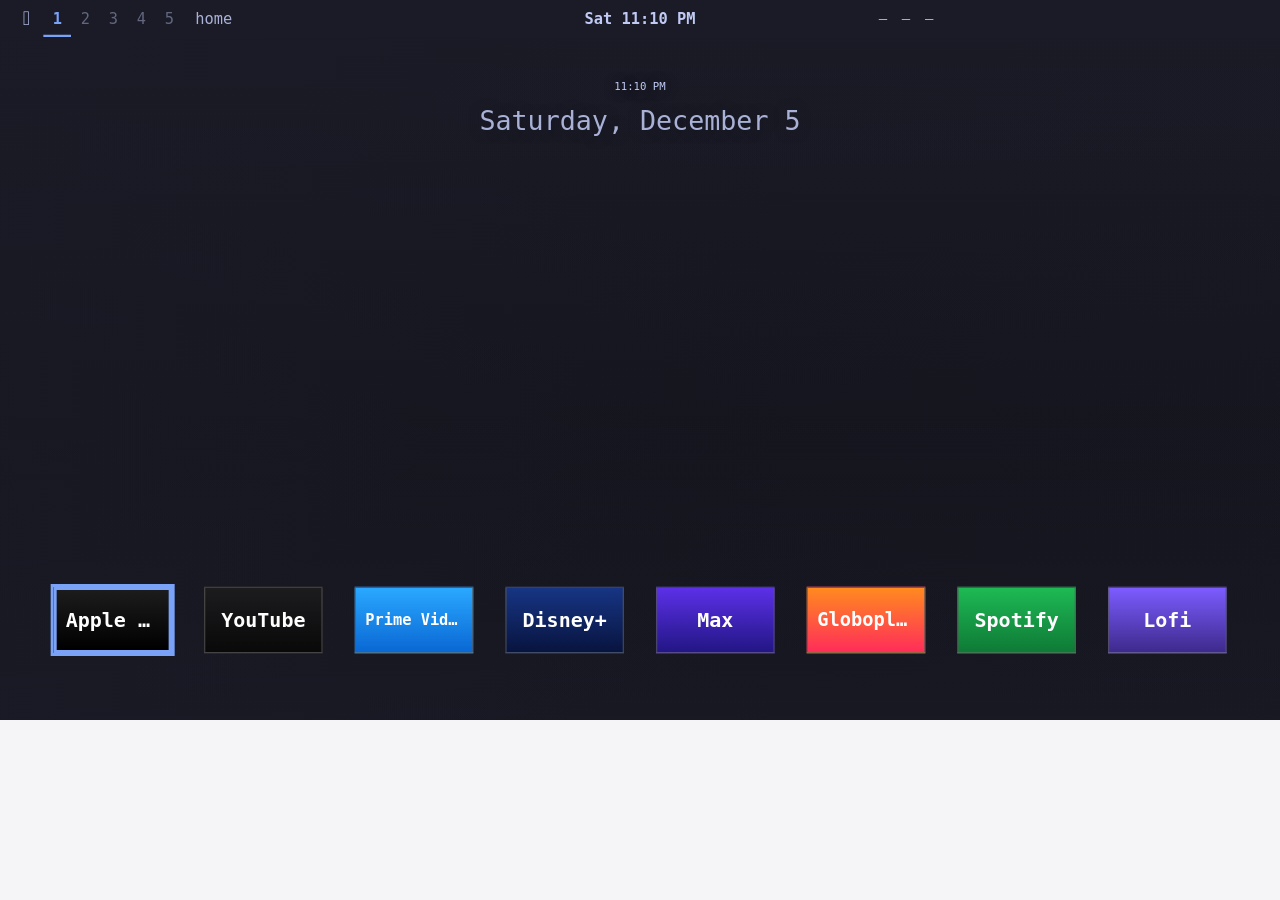
==== commit eb9b6b73: "miguel-custom: Omarchy calendar at home center (year/LIFE bars) Replace the hidden big clock with th" ====
--- a/web/index.html
+++ b/web/index.html
@@ -23,7 +23,7 @@
       <h1 id="title"></h1>
       <div id="tabs"></div>
       <div id="cards"></div>
-      <div id="clock"><span class="time"></span><span class="date"></span></div>
+      <div id="clock"><!-- miguel-custom: Omarchy calendar (home center); classic themes still use time/date via JS --></div>
     </div>
     <div id="platter"></div>
     <div id="tiles"></div>
--- a/web/omarchy.css
+++ b/web/omarchy.css
@@ -44,9 +44,146 @@
 body.omarchy .round .tip, body.omarchy .round.last .tip { top: 66px; left: auto; right: 0; width: auto; margin-left: 0; padding: 0 16px; height: 44px; line-height: 40px; box-sizing: border-box; background: var(--bg); border: 2px solid var(--fg); color: var(--fgb); font-size: 21px; font-weight: 600; text-align: left; -webkit-transition: none; transition: none; }
 body.omarchy .round.focus .tip { color: var(--fgb); }
 
-/* Center greeting / big clock / date: redundant with the bar clock; Classic themes keep them via home.css. */
-body.omarchy #title,
-body.omarchy #clock { display: none !important; }
+/* Center greeting: redundant with the bar. Clock host becomes the Omarchy calendar. */
+body.omarchy #title { display: none !important; }
+body.omarchy #clock {
+  display: block !important;
+  position: absolute;
+  left: 50%;
+  top: 120px;
+  -webkit-transform: translateX(-50%);
+  transform: translateX(-50%);
+  width: 560px;
+  font-size: 16px;
+  font-weight: 500;
+  letter-spacing: 0;
+  line-height: 1.2;
+  text-align: center;
+  color: var(--fgb);
+  text-shadow: 0 2px 18px rgba(var(--bg-rgb), 0.55);
+  pointer-events: auto;
+  z-index: 5;
+}
+body.omarchy.no-picks #clock { top: 120px; }
+body.omarchy #clock .cal-hero {
+  font-size: 52px;
+  font-weight: 700;
+  letter-spacing: -0.02em;
+  margin-bottom: 18px;
+  cursor: pointer;
+}
+body.omarchy #clock .cal-bar-row {
+  display: -webkit-box;
+  display: -webkit-flex;
+  display: flex;
+  -webkit-box-align: center;
+  -webkit-align-items: center;
+  align-items: center;
+  gap: 12px;
+  width: 420px;
+  margin: 0 auto 10px;
+  font-size: 13px;
+  letter-spacing: 0.08em;
+  font-weight: 600;
+  color: var(--fg);
+}
+body.omarchy #clock .cal-bar-row.life { cursor: pointer; }
+body.omarchy #clock .cal-bar-label {
+  width: 48px;
+  text-align: left;
+  -webkit-flex-shrink: 0;
+  flex-shrink: 0;
+}
+body.omarchy #clock .cal-bar-track {
+  -webkit-box-flex: 1;
+  -webkit-flex: 1;
+  flex: 1;
+  height: 4px;
+  background: rgba(var(--fg-rgb, 200, 200, 200), 0.22);
+  border-radius: 2px;
+  overflow: hidden;
+}
+body.omarchy #clock .cal-bar-fill {
+  height: 100%;
+  background: var(--ring);
+  border-radius: 2px;
+}
+body.omarchy #clock .cal-bar-pct {
+  width: 40px;
+  text-align: right;
+  -webkit-flex-shrink: 0;
+  flex-shrink: 0;
+  font-variant-numeric: tabular-nums;
+}
+body.omarchy #clock .cal-nav {
+  display: -webkit-box;
+  display: -webkit-flex;
+  display: flex;
+  -webkit-box-align: center;
+  -webkit-align-items: center;
+  align-items: center;
+  -webkit-box-pack: justify;
+  -webkit-justify-content: space-between;
+  justify-content: space-between;
+  width: 420px;
+  margin: 18px auto 10px;
+}
+body.omarchy #clock .cal-month {
+  font-size: 18px;
+  font-weight: 600;
+  color: var(--fgb);
+  text-transform: capitalize;
+}
+body.omarchy #clock .cal-arrow {
+  width: 40px;
+  height: 40px;
+  border: none;
+  background: transparent;
+  color: var(--fgb);
+  font-size: 28px;
+  line-height: 1;
+  cursor: pointer;
+  border-radius: 8px;
+}
+body.omarchy #clock .cal-arrow:hover,
+body.omarchy #clock .cal-arrow:focus {
+  outline: none;
+  box-shadow: inset 0 0 0 2px var(--ring);
+  color: var(--ring);
+}
+body.omarchy #clock .cal-labels,
+body.omarchy #clock .cal-grid {
+  display: -webkit-box;
+  display: -webkit-flex;
+  display: flex;
+  -webkit-flex-wrap: wrap;
+  flex-wrap: wrap;
+  width: 420px;
+  margin: 0 auto;
+}
+body.omarchy #clock .cal-dow,
+body.omarchy #clock .cal-day {
+  width: 60px;
+  height: 36px;
+  line-height: 36px;
+  text-align: center;
+  font-size: 14px;
+}
+body.omarchy #clock .cal-dow {
+  color: var(--fg);
+  opacity: 0.7;
+  font-size: 12px;
+  letter-spacing: 0.06em;
+  font-weight: 600;
+}
+body.omarchy #clock .cal-day { color: var(--fgb); font-variant-numeric: tabular-nums; }
+body.omarchy #clock .cal-day.mute { visibility: hidden; }
+body.omarchy #clock .cal-day.today {
+  color: var(--bg);
+  background: var(--ring);
+  border-radius: 8px;
+  font-weight: 700;
+}
 /* Workspace pills on the bar: remote-focusable (Hyprland-like switcher). */
 body.omarchy #ws .w { cursor: pointer; }
 body.omarchy #ws .w.focus { opacity: 1; color: var(--fgb); box-shadow: inset 0 0 0 4px var(--ring); }
